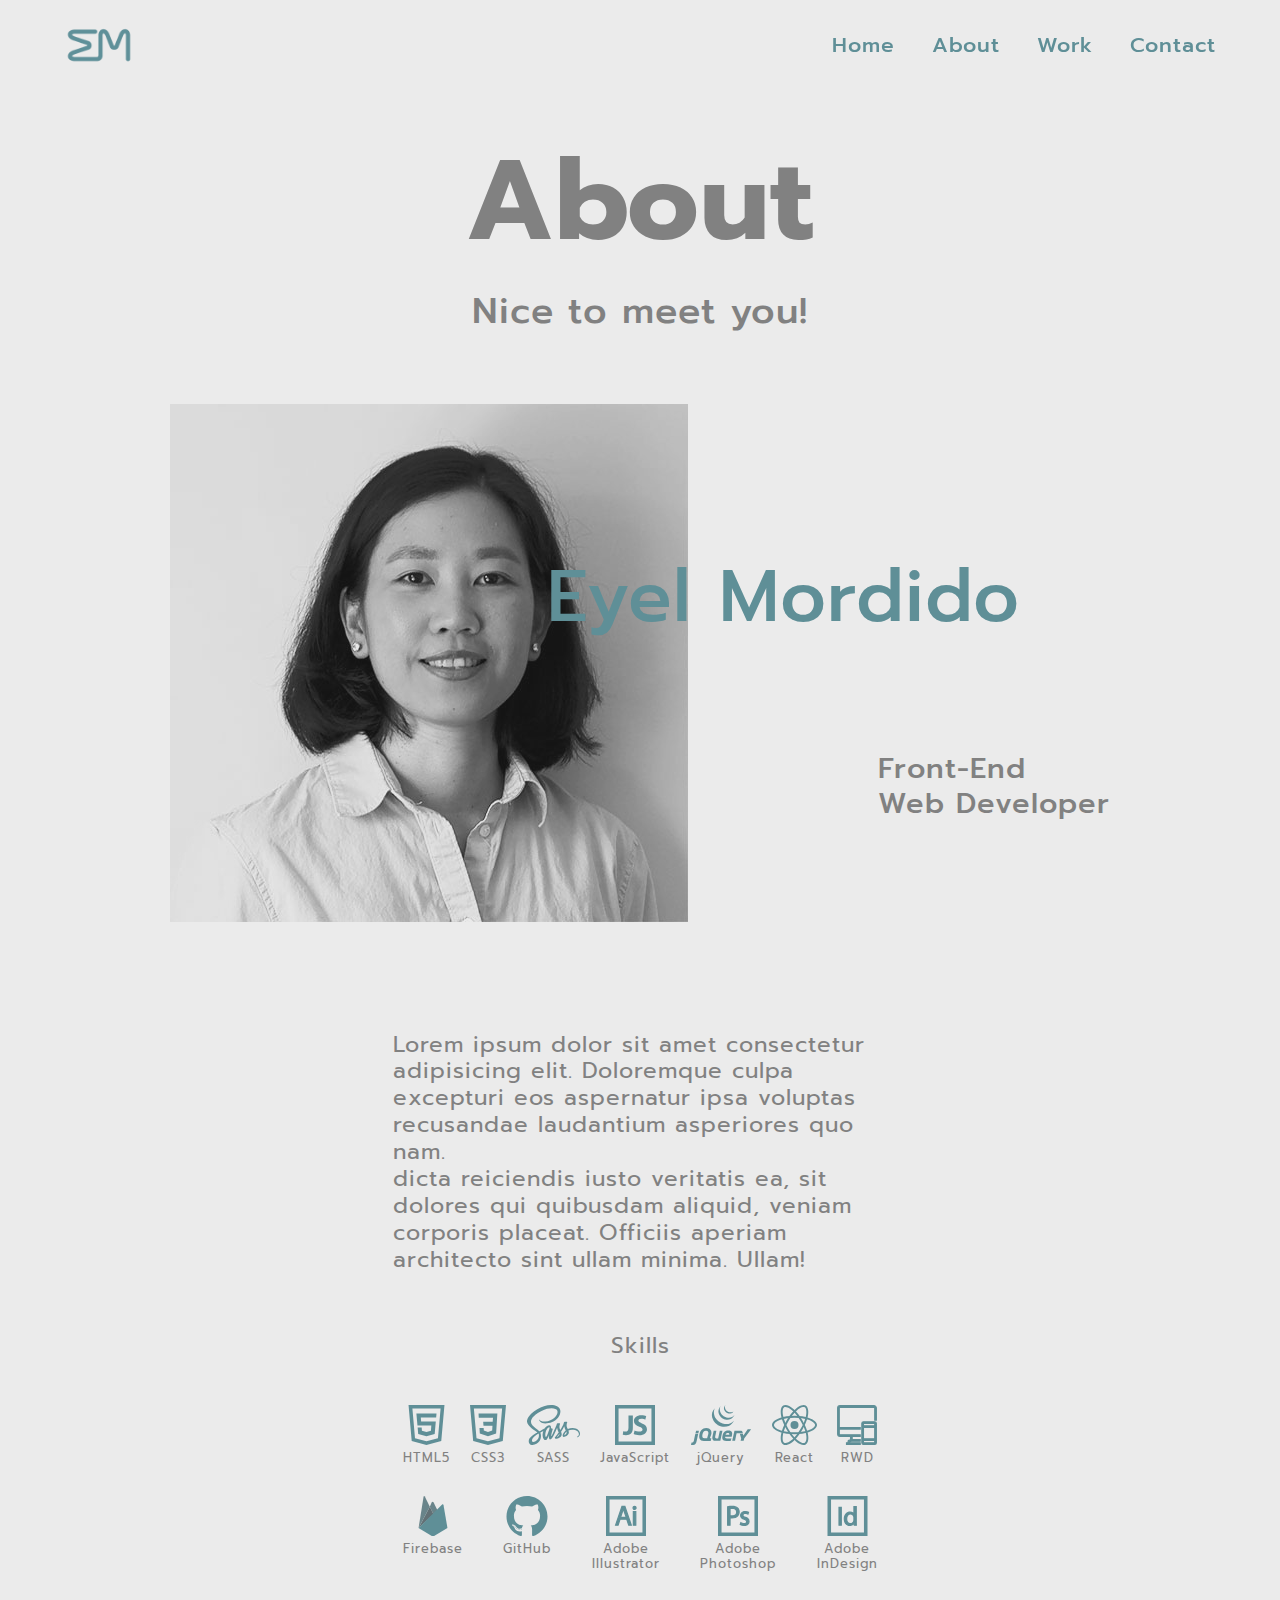
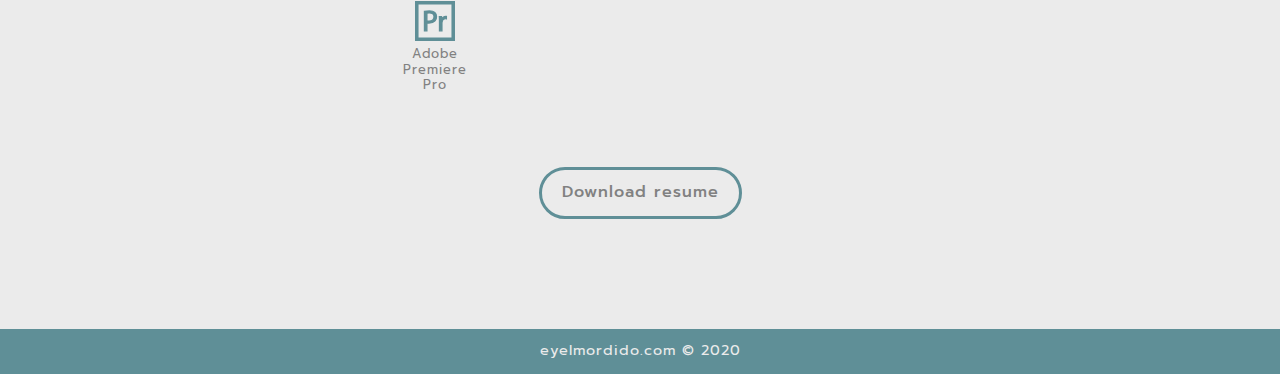
==== about.html @ 16a9d570 "added footer" ====
<!DOCTYPE html>
<html lang="en">
<head>
  <meta charset="UTF-8">
  <meta name="viewport" content="width=device-width, initial-scale=1.0">
  <title>About Me</title>

  <!-- GOOGLE FONTS -->
  <link href="https://fonts.googleapis.com/css2?family=Prompt:wght@400;500;700&display=swap" rel="stylesheet">  

  <!-- EXTERNAL STYLESHEET -->
  <link rel="stylesheet" href="./styles/style.css">

  <!-- FAVICON -->
  <link rel="icon" type="image/png" sizes="16x16" href="assets/favicon-16x16.png">  
</head>

<body>

  <!-- HEADER STARTS -->
  <header class="topBar">
    <a href="index.html"><img src="./assets/logo-15.png" alt="" class="logo"></a>
    <!-- NAVIGATION STARTS -->
    <nav> 
      <label for="menu"><span class="visuallyHidden">Drop Down Menu</span><div class="hamburgerMenu"></div></label>
      <input type="checkbox" id="menu">

      <ul class="dropDownMenu">
        <li><a href="index.html">Home</a></li>
        <li><a href="about.html">About</a></li>
        <li><a href="work.html">Work</a></li>
        <li><a href="contact.html">Contact</a></li>
      </ul>
    </nav> <!-- NAVIGATION ENDS -->
  </header> <!-- HEADER ENDS -->

  <!-- MAIN STARTS -->
  <main class="content wrapper">
    <h1 class="title">About</h1>
    <p class="subtitle">Nice to meet you!</p>
    
    <div class="aboutInfo">
      <img class="aboutImg" src="assets/profile.jpg" alt="">
      <div class="aboutTitles">
        <h2>Eyel Mordido</h2>
        <h3>Front-End <span>Web Developer</span></h3>
      </div>
    </div>
    
    <div class="aboutDetails">
      <p>
        Lorem ipsum dolor sit amet consectetur adipisicing elit. Doloremque culpa excepturi eos aspernatur ipsa voluptas recusandae laudantium asperiores quo nam.
      </p>

      <p>
        dicta reiciendis iusto veritatis ea, sit dolores qui quibusdam aliquid, veniam corporis placeat. Officiis aperiam architecto sint ullam minima. Ullam!
      </p>

      <div class="skills">
        <h3>Skills</h3>
        <ul>
          <li>
            <img src="./assets/html.svg" alt="">
            <figcaption>HTML5</figcaption>
          </li>
          <li>
            <img src="./assets/css.svg" alt="">
            <figcaption>CSS3</figcaption>
          </li>
          <li>
            <img src="./assets/sass.svg" alt="">
            <figcaption>SASS</figcaption>
          </li>
          <li>
            <img src="./assets/javascript.svg" alt="">
            <figcaption>JavaScript</figcaption>
          </li>
          <li>
            <img src="./assets/jquery.svg" alt="">
            <figcaption>jQuery</figcaption>
          </li>
          <li>
            <img src="./assets/react.svg" alt="">
            <figcaption>React</figcaption>
          </li>
          
          <li>
            <img src="./assets/RWD.svg" alt="">
            <figcaption>RWD</figcaption>
          </li>
          <li>
            <img src="./assets/firebase.svg" alt="">
            <figcaption>Firebase</figcaption>
          </li>
          <li>
            <img src="./assets/github.svg" alt="">
            <figcaption>GitHub</figcaption>
          </li>
          <li>
            <img src="./assets/ai.svg" alt="">
            <figcaption>Adobe <br>Illustrator</figcaption>
          </li>
          <li>
            <img src="./assets/ps.svg" alt="">
            <figcaption>Adobe <br>Photoshop</figcaption>
          </li>
          <li>
            <img src="./assets/id.svg" alt="">
            <figcaption>Adobe <br>InDesign</figcaption>
          </li>
          <li>
            <img src="./assets/premiere-pro.svg" alt="">
            <figcaption>Adobe <br>Premiere <br>Pro</figcaption>
          </li>
        </ul>
      </div>

      <a class="resume" href="./assets/eyel-mordido-resume-web.pdf" target="_blank">Download resume</a>

    </div>

  </main> <!-- MAIN ENDS -->
  
  <footer class="indexFooter">
    <p>eyelmordido.com &copy; 2020</p>
  </footer>

</body>
</html>
---- styles/style.css ----
a, abbr, acronym, address, applet, article, aside, audio, b, big, blockquote, body, canvas, caption, center, cite, code, dd, del, details, dfn, div, dl, dt, em, embed, fieldset, figcaption, figure, footer, form, h1, h2, h3, h4, h5, h6, header, hgroup, html, i, iframe, img, ins, kbd, label, legend, li, mark, menu, nav, object, ol, output, p, pre, q, ruby, s, samp, section, small, span, strike, strong, sub, summary, sup, table, tbody, td, tfoot, th, thead, time, tr, tt, u, ul, var, video {
  margin: 0;
  padding: 0;
  border: 0;
  font-size: 100%;
  font: inherit;
  vertical-align: baseline;
}

article, aside, details, figcaption, figure, footer, header, hgroup, menu, nav, section {
  display: block;
}

body {
  line-height: 1;
}

ol, ul {
  list-style: none;
}

blockquote, q {
  quotes: none;
}

blockquote:after, blockquote:before, q:after, q:before {
  content: '';
  content: none;
}

table {
  border-collapse: collapse;
  border-spacing: 0;
}

input[type=search]::-webkit-search-cancel-button, input[type=search]::-webkit-search-decoration, input[type=search]::-webkit-search-results-button, input[type=search]::-webkit-search-results-decoration {
  -webkit-appearance: none;
  -moz-appearance: none;
}

input[type=search] {
  -webkit-appearance: none;
  -moz-appearance: none;
  -webkit-box-sizing: content-box;
  box-sizing: content-box;
}

textarea {
  overflow: auto;
  vertical-align: top;
  resize: vertical;
}

audio, canvas, video {
  display: inline-block;
  max-width: 100%;
}

audio:not([controls]) {
  display: none;
  height: 0;
}

[hidden] {
  display: none;
}

html {
  font-size: 100%;
  -webkit-text-size-adjust: 100%;
  -ms-text-size-adjust: 100%;
}

a:focus {
  outline: thin dotted;
}

a:active, a:hover {
  outline: 0;
}

img {
  border: 0;
  -ms-interpolation-mode: bicubic;
}

figure {
  margin: 0;
}

form {
  margin: 0;
}

fieldset {
  border: 1px solid silver;
  margin: 0 2px;
  padding: .35em .625em .75em;
}

legend {
  border: 0;
  padding: 0;
  white-space: normal;
}

button, input, select, textarea {
  font-size: 100%;
  margin: 0;
  vertical-align: baseline;
}

button, input {
  line-height: normal;
}

button, select {
  text-transform: none;
}

button, html input[type=button], input[type=reset], input[type=submit] {
  -webkit-appearance: button;
  cursor: pointer;
}

button[disabled], html input[disabled] {
  cursor: default;
}

input[type=checkbox], input[type=radio] {
  -webkit-box-sizing: border-box;
          box-sizing: border-box;
  padding: 0;
}

input[type=search] {
  -webkit-appearance: textfield;
  -webkit-box-sizing: content-box;
  box-sizing: content-box;
}

input[type=search]::-webkit-search-cancel-button, input[type=search]::-webkit-search-decoration {
  -webkit-appearance: none;
}

button::-moz-focus-inner, input::-moz-focus-inner {
  border: 0;
  padding: 0;
}

textarea {
  overflow: auto;
  vertical-align: top;
}

table {
  border-collapse: collapse;
  border-spacing: 0;
}

button, html, input, select, textarea {
  color: #222;
}

::-moz-selection {
  background: #b3d4fc;
  text-shadow: none;
}

::selection {
  background: #b3d4fc;
  text-shadow: none;
}

img {
  vertical-align: middle;
}

fieldset {
  border: 0;
  margin: 0;
  padding: 0;
}

textarea {
  resize: vertical;
}

.chromeframe {
  margin: .2em 0;
  background: #ccc;
  color: #000;
  padding: .2em 0;
}

* {
  -webkit-box-sizing: border-box;
  box-sizing: border-box;
}

.visuallyHidden:not(:focus):not(:active) {
  position: absolute;
  width: 1px;
  height: 1px;
  margin: -1px;
  border: 0;
  padding: 0;
  white-space: nowrap;
  -webkit-clip-path: inset(100%);
          clip-path: inset(100%);
  clip: rect(0 0 0);
  overflow: hidden;
}

img {
  width: 100%;
  display: block;
}

.wrapper {
  max-width: 1200px;
  margin: 0 auto;
  width: 90%;
}

body {
  background-color: #EBEBEB;
  font: 400 100% "Prompt", sans-serif;
  color: #818181;
  letter-spacing: 1px;
}

a {
  text-decoration: none;
  color: #5F8F97;
  font-weight: 500;
}

.bodyLink {
  font-size: 1.1rem;
  font-weight: 400;
  color: #818181;
  position: relative;
  left: 50px;
  -webkit-transition: color 0.4s;
  transition: color 0.4s;
}

.bodyLink::before {
  content: '';
  position: absolute;
  width: 30px;
  height: 3px;
  background-color: #818181;
  top: 13px;
  left: -50px;
  -webkit-transition: background-color 0.4s;
  transition: background-color 0.4s;
}

.tealColor {
  color: #5F8F97;
}

.content {
  padding-top: 22vh;
  text-align: center;
  font-size: 1.4rem;
  line-height: 1.2;
}

.title {
  font-size: 3.4rem;
  font-weight: 700;
}

.subtitle {
  font-weight: 500;
  font-size: 1.6rem;
  margin-top: 20px;
  margin-bottom: 70px;
  max-width: 1000px;
  margin: 20px auto 70px auto;
}

footer {
  font-size: 0.9rem;
  background-color: #5F8F97;
  color: #EBEBEB;
  padding: 10px;
  text-align: center;
}

.topBar {
  display: -webkit-box;
  display: -ms-flexbox;
  display: flex;
  -webkit-box-pack: justify;
      -ms-flex-pack: justify;
          justify-content: space-between;
  -webkit-box-align: center;
      -ms-flex-align: center;
          align-items: center;
  height: 10vh;
  width: 100%;
  position: fixed;
  z-index: 10;
  top: 0;
  left: 0;
  padding: 0 5%;
  background-color: rgba(235, 235, 235, 0.5);
  -webkit-box-shadow: 0 15px 15px rgba(235, 235, 235, 0.5);
          box-shadow: 0 15px 15px rgba(235, 235, 235, 0.5);
}

.topBar .logo {
  width: 40px;
}

.topBar nav {
  display: relative;
}

.topBar nav label {
  cursor: pointer;
  display: block;
  padding: 9px 0;
}

.hamburgerMenu {
  height: 3.4px;
  width: 30px;
  background-color: #5F8F97;
  position: relative;
}

.hamburgerMenu::before {
  content: '';
  position: absolute;
  width: 40px;
  height: 3.4px;
  background-color: #5F8F97;
  top: -7px;
  right: 0;
}

.hamburgerMenu::after {
  content: '';
  position: absolute;
  width: 20px;
  height: 3.4px;
  background-color: #5F8F97;
  top: 7px;
  right: 0;
}

input[type=checkbox] {
  display: none;
  position: absolute;
}

.dropDownMenu {
  position: absolute;
  top: 45px;
  right: 5%;
  visibility: hidden;
  overflow: hidden;
  z-index: 10;
  height: 0;
  opacity: 0;
  -webkit-transition: all 0.8s;
  transition: all 0.8s;
  background-color: #EBEBEB;
  -webkit-box-shadow: transparent;
          box-shadow: transparent;
}

.dropDownMenu li {
  text-align: right;
}

.dropDownMenu li a {
  font-size: 1.4rem;
  letter-spacing: 1px;
  padding: 10px 0 10px 30px;
  display: block;
}

input[type=checkbox]:checked + ul {
  visibility: visible;
  opacity: 1;
  height: 220px;
}

.intro {
  font-weight: 500;
  font-size: 3.4rem;
  height: 95vh;
  padding-top: 25vh;
}

.intro p {
  word-break: break-all;
}

.intro .greyText {
  color: #818181;
}

.intro .occupation {
  display: block;
  font-size: 1.3rem;
  line-height: 3;
  color: #818181;
}

.indexFooter {
  height: 5vh;
}

.aboutInfo {
  margin-bottom: 110px;
}

.aboutInfo h2 {
  color: #5F8F97;
  font-size: 2.4rem;
  font-weight: 500;
  margin-top: 70px;
  margin-bottom: 50px;
}

.aboutInfo h3 {
  font-weight: 500;
  font-size: 1.2rem;
  margin-bottom: 60px;
}

.aboutInfo h3 span {
  display: block;
}

.aboutImg {
  -webkit-filter: grayscale(100%) contrast(85%);
          filter: grayscale(100%) contrast(85%);
}

.aboutDetails {
  margin-bottom: 110px;
}

.skills {
  margin-top: 60px;
  margin-bottom: 60px;
}

.skills h3 {
  margin-bottom: 30px;
}

.skills ul {
  text-align: left;
  display: -webkit-inline-box;
  display: -ms-inline-flexbox;
  display: inline-flex;
  -ms-flex-wrap: wrap;
      flex-wrap: wrap;
  -webkit-box-pack: justify;
      -ms-flex-pack: justify;
          justify-content: space-between;
  -webkit-box-align: start;
      -ms-flex-align: start;
          align-items: flex-start;
}

.skills li {
  text-align: center;
  padding: 15px 10px;
}

.skills li img {
  height: 30px;
}

.skills li figcaption {
  font-size: 0.8rem;
  margin-top: 5px;
}

a.resume {
  color: #818181;
  font-size: 1rem;
  border: 3px solid #5F8F97;
  padding: 13px 20px;
  border-radius: 50px;
  cursor: pointer;
  display: inline-block;
}

.project {
  margin-bottom: 120px;
}

.projectInfo {
  text-align: left;
  padding: 0 20px;
  margin-top: 50px;
}

.projectInfo h2 {
  color: #5F8F97;
  font-weight: 500;
  font-size: 2rem;
  margin-bottom: 15px;
}

.projectInfo p {
  font-size: 1.1rem;
  letter-spacing: initial;
  margin-bottom: 15px;
}

.projSiteLink {
  left: 25px;
  text-align: center;
}

.projTechs {
  font-size: 1rem;
  color: #5F8F97;
  margin: 70px 0 110px 0;
}

.projTechs li {
  padding: 5px 15px;
}

.projImgs {
  margin-bottom: 110px;
}

.projImgs li {
  margin-bottom: 50px;
}

.projImgs li:last-of-type {
  margin-bottom: 0;
}

.contactMain {
  margin-bottom: 110px;
}

.contactInfo {
  margin: 70px 0;
}

.contactInfo p:last-of-type {
  margin-top: 15px;
}

.sns {
  margin-top: 50px;
}

.sns li {
  display: inline-block;
}

.sns li a {
  display: block;
  padding: 0 10px;
  font-size: 1.6rem;
}

form {
  width: 100%;
  padding: 50px 5%;
  margin: 0 auto;
  background-color: #818181;
  color: #EBEBEB;
  border-radius: 5px;
}

form legend {
  font-size: 2rem;
  font-weight: 500;
  text-align: left;
  margin: 0 auto 25px auto;
  line-height: 0;
}

form p {
  font-size: 1rem;
  margin-bottom: 70px;
}

form input, form textarea {
  width: 100%;
  font: 400 1rem 'Prompt', sans-serif;
  letter-spacing: 1px;
  padding: 5px 10px;
  background-color: transparent;
  border: transparent;
  border-bottom: 3px solid #EBEBEB;
  color: #EBEBEB;
  margin-bottom: 30px;
}

form input::-webkit-input-placeholder, form textarea::-webkit-input-placeholder {
  opacity: 1;
  color: #EBEBEB;
}

form input:-ms-input-placeholder, form textarea:-ms-input-placeholder {
  opacity: 1;
  color: #EBEBEB;
}

form input::-ms-input-placeholder, form textarea::-ms-input-placeholder {
  opacity: 1;
  color: #EBEBEB;
}

form input::placeholder, form textarea::placeholder {
  opacity: 1;
  color: #EBEBEB;
}

.formBtn {
  all: unset;
  font-size: 1rem;
  border: 3px solid #EBEBEB;
  padding: 13px 20px;
  border-radius: 50px;
  cursor: pointer;
}

@media (min-width: 768px) {
  .topBar .logo {
    width: 70px;
  }
  .hamburgerMenu {
    height: 4px;
  }
  .hamburgerMenu::before {
    height: 4px;
    top: -8px;
  }
  .hamburgerMenu::after {
    height: 4px;
    top: 8px;
  }
  input[type="checkbox"]:checked + ul {
    height: 260px;
  }
  .dropDownMenu {
    top: 65px;
  }
  .dropDownMenu li a {
    font-size: 1.8rem;
  }
  .intro {
    font-size: 6rem;
  }
  .intro .occupation {
    font-size: 2.2rem;
  }
  .content {
    padding-top: 15vh;
  }
  .title {
    font-size: 5rem;
  }
  .subtitle {
    font-size: 1.8rem;
  }
  .aboutInfo {
    display: -webkit-box;
    display: -ms-flexbox;
    display: flex;
    position: relative;
    max-width: 691px;
    margin: 0 auto 110px auto;
  }
  .aboutInfo h2 {
    font-size: 4rem;
    position: absolute;
    right: 3vw;
    top: 70px;
    margin-top: initial;
    margin-bottom: initial;
  }
  .aboutInfo h3 {
    font-size: 1.7rem;
    position: absolute;
    right: 0;
    bottom: 50px;
    margin-bottom: initial;
  }
  .aboutImg {
    width: 343px;
    margin-right: 10px;
  }
  .aboutTitles {
    text-align: left;
    margin-left: 10px;
  }
  .aboutImg,
  .aboutTitles {
    -ms-flex-preferred-size: calc(50% - 10px);
        flex-basis: calc(50% - 10px);
  }
  .aboutDetails p {
    max-width: 495px;
    margin: 0 auto;
    text-align: left;
  }
  .skills {
    max-width: 495px;
    margin: 60px auto;
  }
  .skills li img {
    height: 40px;
  }
  .projectInfo {
    padding-left: 60px;
  }
  .projectInfo h2 {
    font-size: 2.4rem;
  }
  .projTechs li {
    display: inline-block;
  }
  .sns li a {
    font-size: 2rem;
  }
}

@media (min-width: 940px) {
  .topBar {
    background-color: initial;
    -webkit-box-shadow: initial;
            box-shadow: initial;
  }
  .topBar nav label {
    display: none;
  }
  .logo {
    -webkit-transition: -webkit-transform 0.4s;
    transition: -webkit-transform 0.4s;
    transition: transform 0.4s;
    transition: transform 0.4s, -webkit-transform 0.4s;
  }
  .logo:hover,
  .logo:focus {
    -webkit-transform: rotate(360deg);
            transform: rotate(360deg);
  }
  .dropDownMenu {
    height: initial;
    opacity: 1;
    overflow: visible;
    visibility: initial;
    position: initial;
    background-color: initial;
  }
  .dropDownMenu li {
    display: inline-block;
  }
  .dropDownMenu li a {
    font-size: 1.3rem;
    -webkit-transition: color 0.4s;
    transition: color 0.4s;
  }
  .dropDownMenu li a:hover,
  .dropDownMenu li a:focus {
    color: #818181;
  }
  .title {
    font-size: 7rem;
  }
  .subtitle {
    font-size: 2.3rem;
  }
  .aboutImg {
    max-width: 518px;
    -ms-flex-preferred-size: calc(60% - 10px);
        flex-basis: calc(60% - 10px);
    -webkit-transition: -webkit-filter 0.8s;
    transition: -webkit-filter 0.8s;
    transition: filter 0.8s;
    transition: filter 0.8s, -webkit-filter 0.8s;
  }
  .aboutImg:hover {
    -webkit-filter: none;
            filter: none;
  }
  .aboutTitles {
    -ms-flex-preferred-size: calc(40% - 10px);
        flex-basis: calc(40% - 10px);
  }
  .aboutInfo {
    max-width: 940px;
  }
  .aboutInfo h2 {
    right: 7vw;
    left: initial;
    top: 150px;
    font-size: 4.5rem;
  }
  .aboutInfo h3 {
    font-size: 1.8rem;
    bottom: 100px;
  }
  a.resume {
    -webkit-transition: color, background-color, border-color, 0.4s;
    transition: color, background-color, border-color, 0.4s;
  }
  a.resume:hover,
  a.resume:focus {
    color: #EBEBEB;
    background-color: #5F8F97;
    border-color: #818181;
  }
  .project {
    display: -webkit-box;
    display: -ms-flexbox;
    display: flex;
    -webkit-box-pack: end;
        -ms-flex-pack: end;
            justify-content: flex-end;
    -webkit-box-orient: horizontal;
    -webkit-box-direction: reverse;
        -ms-flex-direction: row-reverse;
            flex-direction: row-reverse;
    -webkit-box-align: center;
        -ms-flex-align: center;
            align-items: center;
    position: relative;
  }
  .project img {
    -webkit-box-flex: 0;
        -ms-flex: 0 1 720px;
            flex: 0 1 720px;
    -webkit-filter: grayscale(100%);
            filter: grayscale(100%);
    -webkit-transition: -webkit-transform 0.4s;
    transition: -webkit-transform 0.4s;
    transition: transform 0.4s;
    transition: transform 0.4s, -webkit-transform 0.4s;
    z-index: -1;
  }
  .project .projectInfo {
    -webkit-box-flex: 0;
        -ms-flex: 0 1 300px;
            flex: 0 1 300px;
  }
  .project .projectInfo h2 {
    position: absolute;
    z-index: 5;
    -webkit-transition: font-size 0.4s;
    transition: font-size 0.4s;
  }
  .project .projectInfo p {
    margin-top: 55px;
    -webkit-transition: margin-top 0.4s;
    transition: margin-top 0.4s;
  }
  .project:hover .projectInfo h2 {
    font-size: 6rem;
  }
  .project:hover .projectInfo p {
    margin-top: 120px;
  }
  .project:hover img {
    -webkit-filter: none;
            filter: none;
    -webkit-transform: scale(1.1);
            transform: scale(1.1);
  }
  .bodyLink:hover,
  .bodyLink:focus {
    color: #5F8F97;
  }
  .bodyLink:hover::before,
  .bodyLink:focus::before {
    background-color: #5F8F97;
  }
  .sns li a {
    -webkit-transition: -webkit-transform 0.4s;
    transition: -webkit-transform 0.4s;
    transition: transform 0.4s;
    transition: transform 0.4s, -webkit-transform 0.4s;
  }
  .sns li a:hover {
    -webkit-transform: rotate(360deg);
            transform: rotate(360deg);
  }
  form input,
  form textarea {
    -webkit-transition: -webkit-box-shadow 0.4s;
    transition: -webkit-box-shadow 0.4s;
    transition: box-shadow 0.4s;
    transition: box-shadow 0.4s, -webkit-box-shadow 0.4s;
  }
  form {
    max-width: 900px;
  }
  form input:focus {
    -webkit-box-shadow: -10px 10px 8px rgba(0, 0, 0, 0.3);
            box-shadow: -10px 10px 8px rgba(0, 0, 0, 0.3);
  }
  form textarea:focus {
    -webkit-box-shadow: -10px 10px 8px rgba(0, 0, 0, 0.3);
            box-shadow: -10px 10px 8px rgba(0, 0, 0, 0.3);
  }
  .formBtn {
    -webkit-transition: background-color 0.4s;
    transition: background-color 0.4s;
  }
  .formBtn:hover {
    background-color: #5F8F97;
  }
}
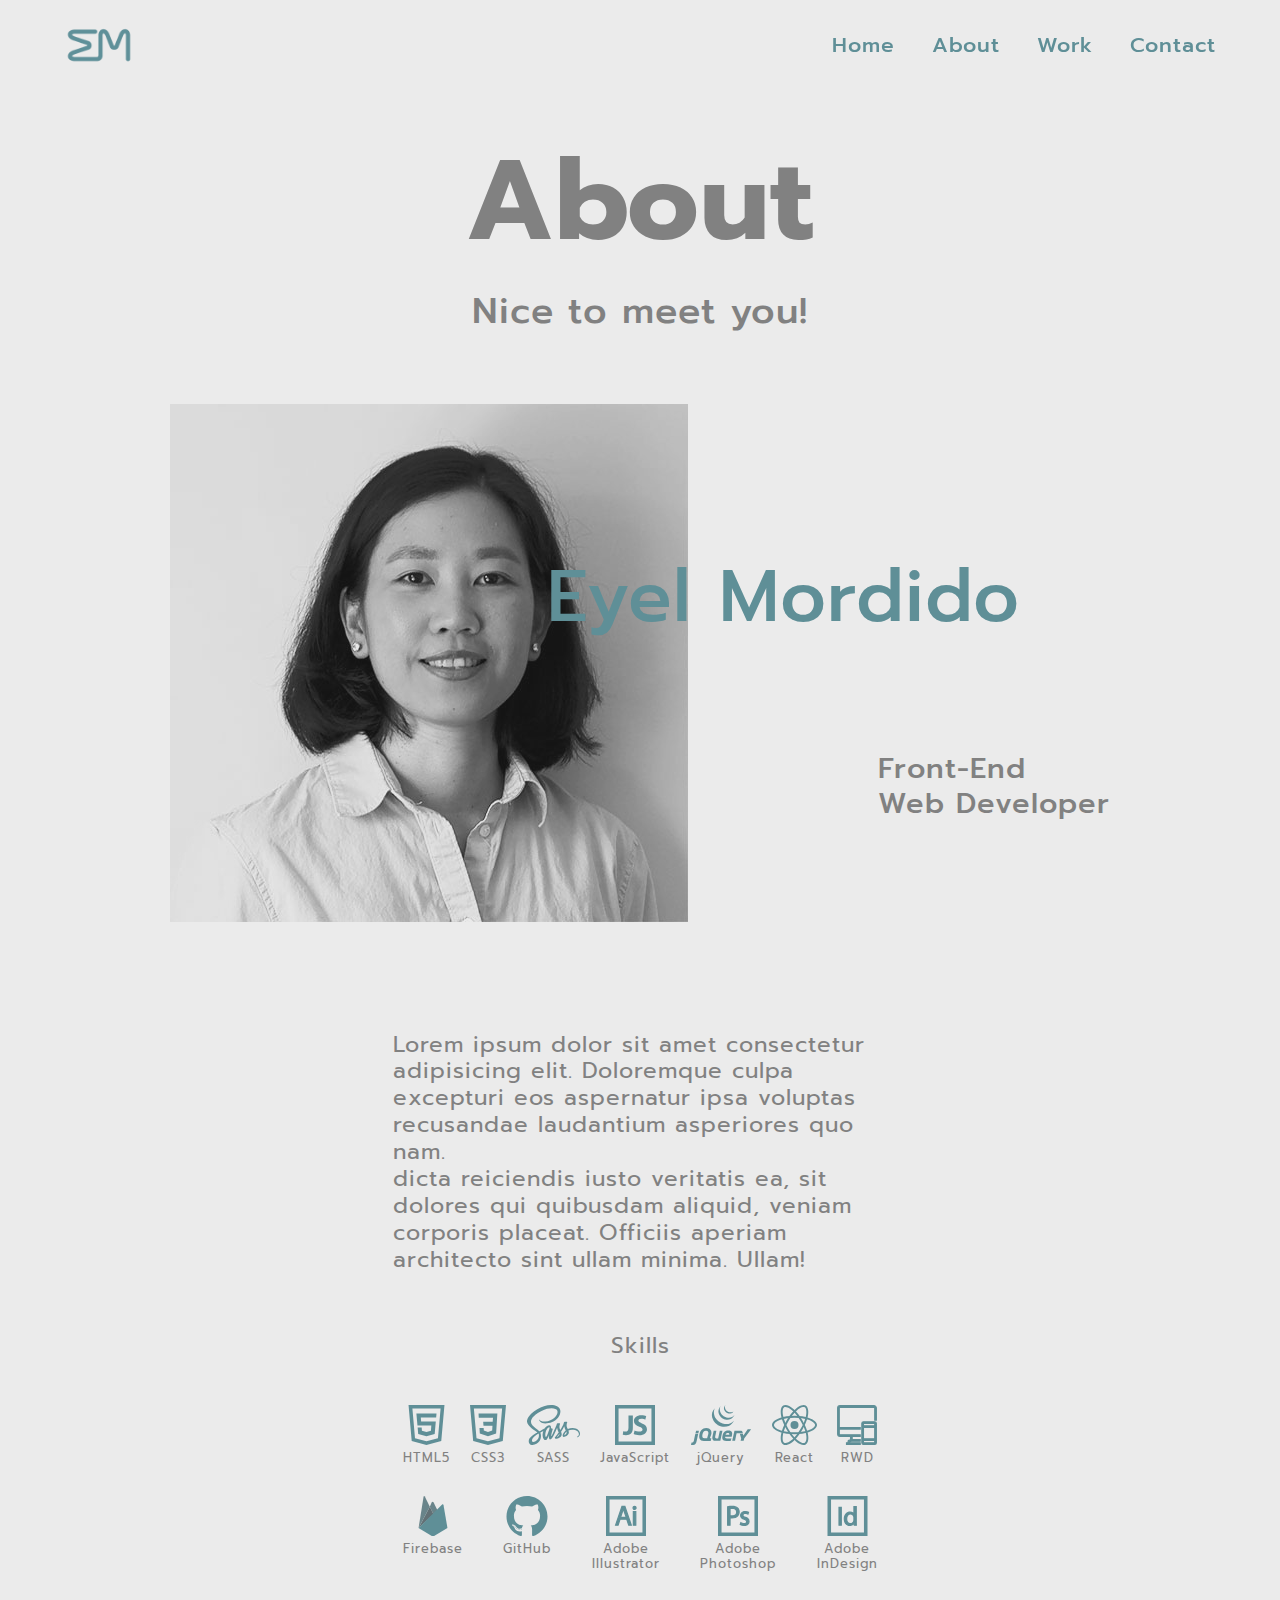
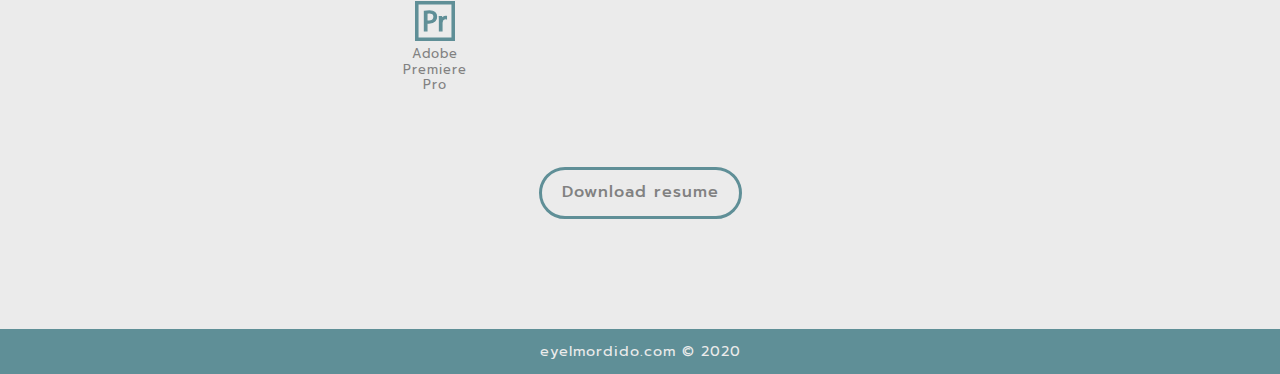
==== commit c2990669: "updated titles" ====
--- a/about.html
+++ b/about.html
@@ -3,7 +3,7 @@
 <head>
   <meta charset="UTF-8">
   <meta name="viewport" content="width=device-width, initial-scale=1.0">
-  <title>About Me</title>
+  <title>Eyel Mordido - About</title>
 
   <!-- GOOGLE FONTS -->
   <link href="https://fonts.googleapis.com/css2?family=Prompt:wght@400;500;700&display=swap" rel="stylesheet">  
--- a/styles/style.css
+++ b/styles/style.css
@@ -288,7 +288,15 @@
   background-color: #5F8F97;
   color: #EBEBEB;
   padding: 10px;
-  text-align: center;
+  display: -webkit-box;
+  display: -ms-flexbox;
+  display: flex;
+  -webkit-box-pack: center;
+      -ms-flex-pack: center;
+          justify-content: center;
+  -webkit-box-align: center;
+      -ms-flex-align: center;
+          align-items: center;
 }
 
 .topBar {
@@ -395,8 +403,8 @@
 .intro {
   font-weight: 500;
   font-size: 3.4rem;
-  height: 95vh;
-  padding-top: 25vh;
+  height: 92.5vh;
+  padding-top: 22vh;
 }
 
 .intro p {
@@ -415,7 +423,7 @@
 }
 
 .indexFooter {
-  height: 5vh;
+  height: 7.5vh;
 }
 
 .aboutInfo {
@@ -634,6 +642,15 @@
   padding: 13px 20px;
   border-radius: 50px;
   cursor: pointer;
+}
+
+@media (min-width: 480px) {
+  .intro {
+    height: 95vh;
+  }
+  .indexFooter {
+    height: 5vh;
+  }
 }
 
 @media (min-width: 768px) {
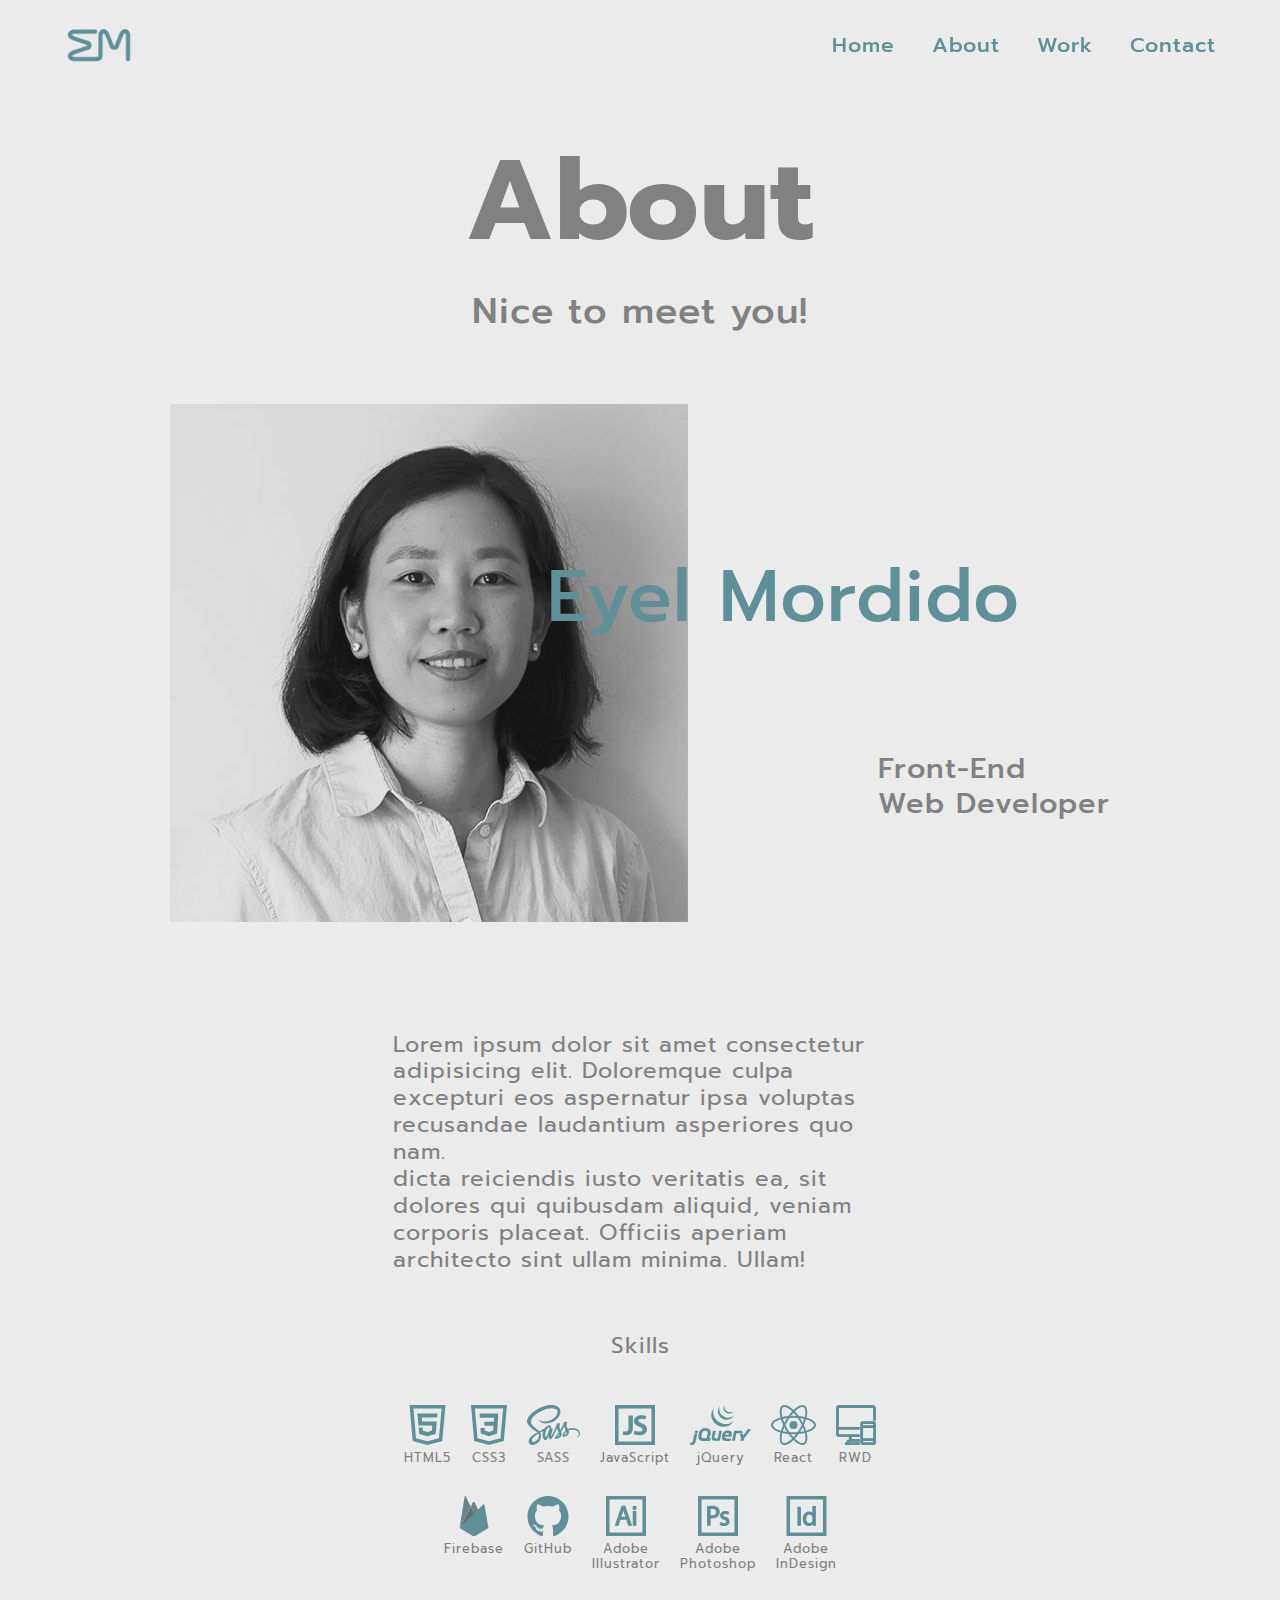
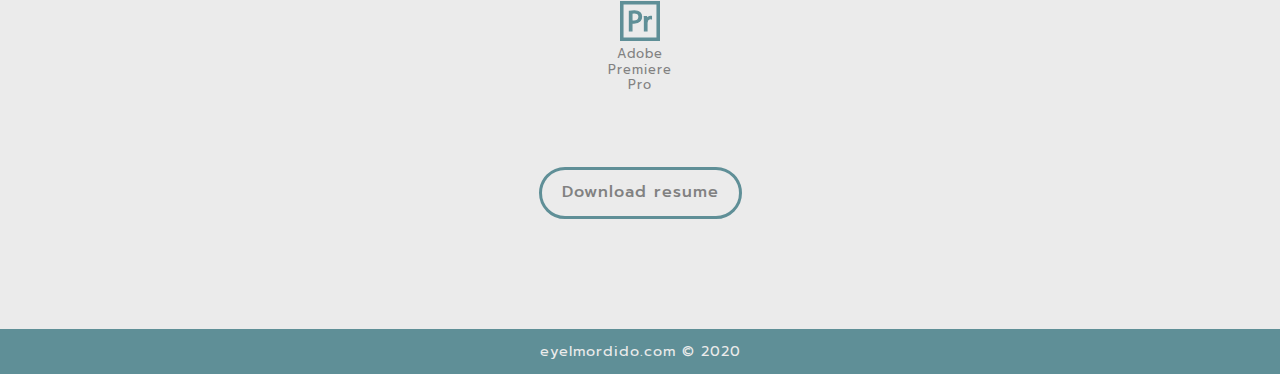
==== commit 2aefca1e: "added alt text" ====
--- a/about.html
+++ b/about.html
@@ -40,7 +40,7 @@
     <p class="subtitle">Nice to meet you!</p>
     
     <div class="aboutInfo">
-      <img class="aboutImg" src="assets/profile.jpg" alt="">
+      <img class="aboutImg" src="assets/profile.jpg" alt="A woman in a polo shirt with short hair smiling.">
       <div class="aboutTitles">
         <h2>Eyel Mordido</h2>
         <h3>Front-End <span>Web Developer</span></h3>
@@ -60,56 +60,56 @@
         <h3>Skills</h3>
         <ul>
           <li>
-            <img src="./assets/html.svg" alt="">
+            <img src="./assets/html.svg" alt="A HTML5 logo.">
             <figcaption>HTML5</figcaption>
           </li>
           <li>
-            <img src="./assets/css.svg" alt="">
+            <img src="./assets/css.svg" alt="A CSS3 logo.">
             <figcaption>CSS3</figcaption>
           </li>
           <li>
-            <img src="./assets/sass.svg" alt="">
+            <img src="./assets/sass.svg" alt="The SASS logo.">
             <figcaption>SASS</figcaption>
           </li>
           <li>
-            <img src="./assets/javascript.svg" alt="">
+            <img src="./assets/javascript.svg" alt="A logo for JavaScript - J and S.">
             <figcaption>JavaScript</figcaption>
           </li>
           <li>
-            <img src="./assets/jquery.svg" alt="">
+            <img src="./assets/jquery.svg" alt="The jQuery logo.">
             <figcaption>jQuery</figcaption>
           </li>
           <li>
-            <img src="./assets/react.svg" alt="">
+            <img src="./assets/react.svg" alt="The React logo.">
             <figcaption>React</figcaption>
           </li>
           
           <li>
-            <img src="./assets/RWD.svg" alt="">
+            <img src="./assets/RWD.svg" alt="An image of a desktop computer and a mobile phone.">
             <figcaption>RWD</figcaption>
           </li>
           <li>
-            <img src="./assets/firebase.svg" alt="">
+            <img src="./assets/firebase.svg" alt="The Firebase logo similar to a flame.">
             <figcaption>Firebase</figcaption>
           </li>
           <li>
-            <img src="./assets/github.svg" alt="">
+            <img src="./assets/github.svg" alt="The GitHub logo.">
             <figcaption>GitHub</figcaption>
           </li>
           <li>
-            <img src="./assets/ai.svg" alt="">
+            <img src="./assets/ai.svg" alt="The logo for Adobe Illustrator - A and i.">
             <figcaption>Adobe <br>Illustrator</figcaption>
           </li>
           <li>
-            <img src="./assets/ps.svg" alt="">
+            <img src="./assets/ps.svg" alt="The logo for Adobe Illustrator - P and s.">
             <figcaption>Adobe <br>Photoshop</figcaption>
           </li>
           <li>
-            <img src="./assets/id.svg" alt="">
+            <img src="./assets/id.svg" alt="The logo for Adobe Illustrator - I and n.">
             <figcaption>Adobe <br>InDesign</figcaption>
           </li>
           <li>
-            <img src="./assets/premiere-pro.svg" alt="">
+            <img src="./assets/premiere-pro.svg" alt="The logo for Adobe Illustrator - P and r.">
             <figcaption>Adobe <br>Premiere <br>Pro</figcaption>
           </li>
         </ul>
--- a/styles/style.css
+++ b/styles/style.css
@@ -473,9 +473,9 @@
   display: inline-flex;
   -ms-flex-wrap: wrap;
       flex-wrap: wrap;
-  -webkit-box-pack: justify;
-      -ms-flex-pack: justify;
-          justify-content: space-between;
+  -webkit-box-pack: center;
+      -ms-flex-pack: center;
+          justify-content: center;
   -webkit-box-align: start;
       -ms-flex-align: start;
           align-items: flex-start;
@@ -867,6 +867,7 @@
     transition: transform 0.4s;
     transition: transform 0.4s, -webkit-transform 0.4s;
     z-index: -1;
+    max-width: 720px;
   }
   .project .projectInfo {
     -webkit-box-flex: 0;
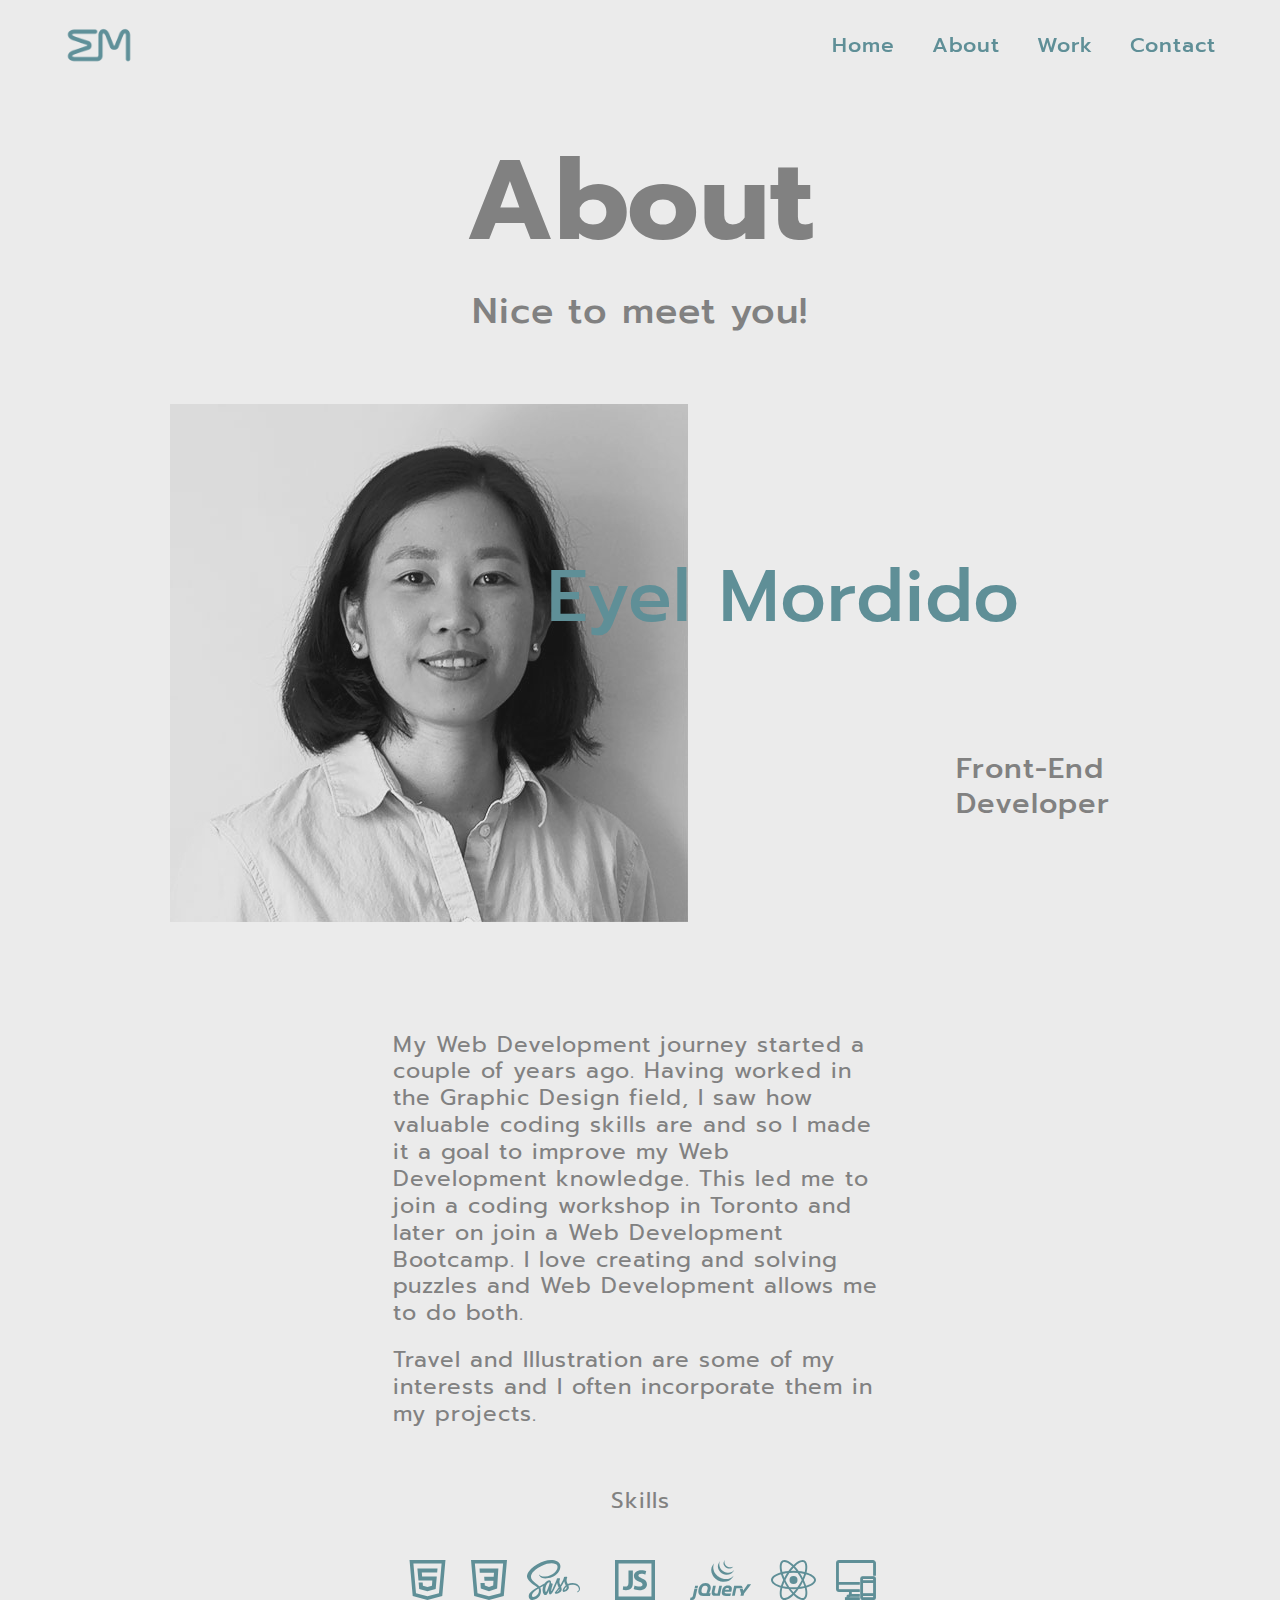
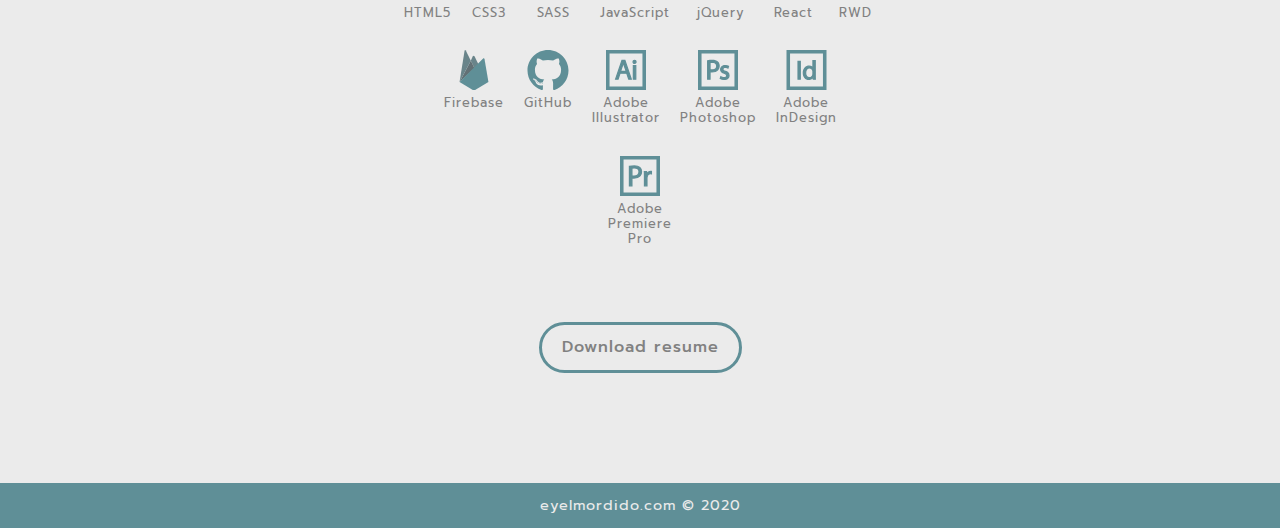
==== commit 4c64ccb3: "updated bio" ====
--- a/about.html
+++ b/about.html
@@ -43,17 +43,17 @@
       <img class="aboutImg" src="assets/profile.jpg" alt="A woman in a polo shirt with short hair smiling.">
       <div class="aboutTitles">
         <h2>Eyel Mordido</h2>
-        <h3>Front-End <span>Web Developer</span></h3>
+        <h3>Front-End <span>Developer</span></h3>
       </div>
     </div>
     
     <div class="aboutDetails">
       <p>
-        Lorem ipsum dolor sit amet consectetur adipisicing elit. Doloremque culpa excepturi eos aspernatur ipsa voluptas recusandae laudantium asperiores quo nam.
+        My Web Development journey started a couple of years ago. Having worked in the Graphic Design field, I saw how valuable coding skills are and so I made it a goal to improve my Web Development knowledge. This led me to join a coding workshop in Toronto and later on join a Web Development Bootcamp. I love creating and solving puzzles and Web Development allows me to do both.
       </p>
 
       <p>
-        dicta reiciendis iusto veritatis ea, sit dolores qui quibusdam aliquid, veniam corporis placeat. Officiis aperiam architecto sint ullam minima. Ullam!
+        Travel and Illustration are some of my interests and I often incorporate them in my projects.
       </p>
 
       <div class="skills">
--- a/styles/style.css
+++ b/styles/style.css
@@ -457,6 +457,10 @@
   margin-bottom: 110px;
 }
 
+.aboutDetails p:last-of-type {
+  margin-top: 20px;
+}
+
 .skills {
   margin-top: 60px;
   margin-bottom: 60px;
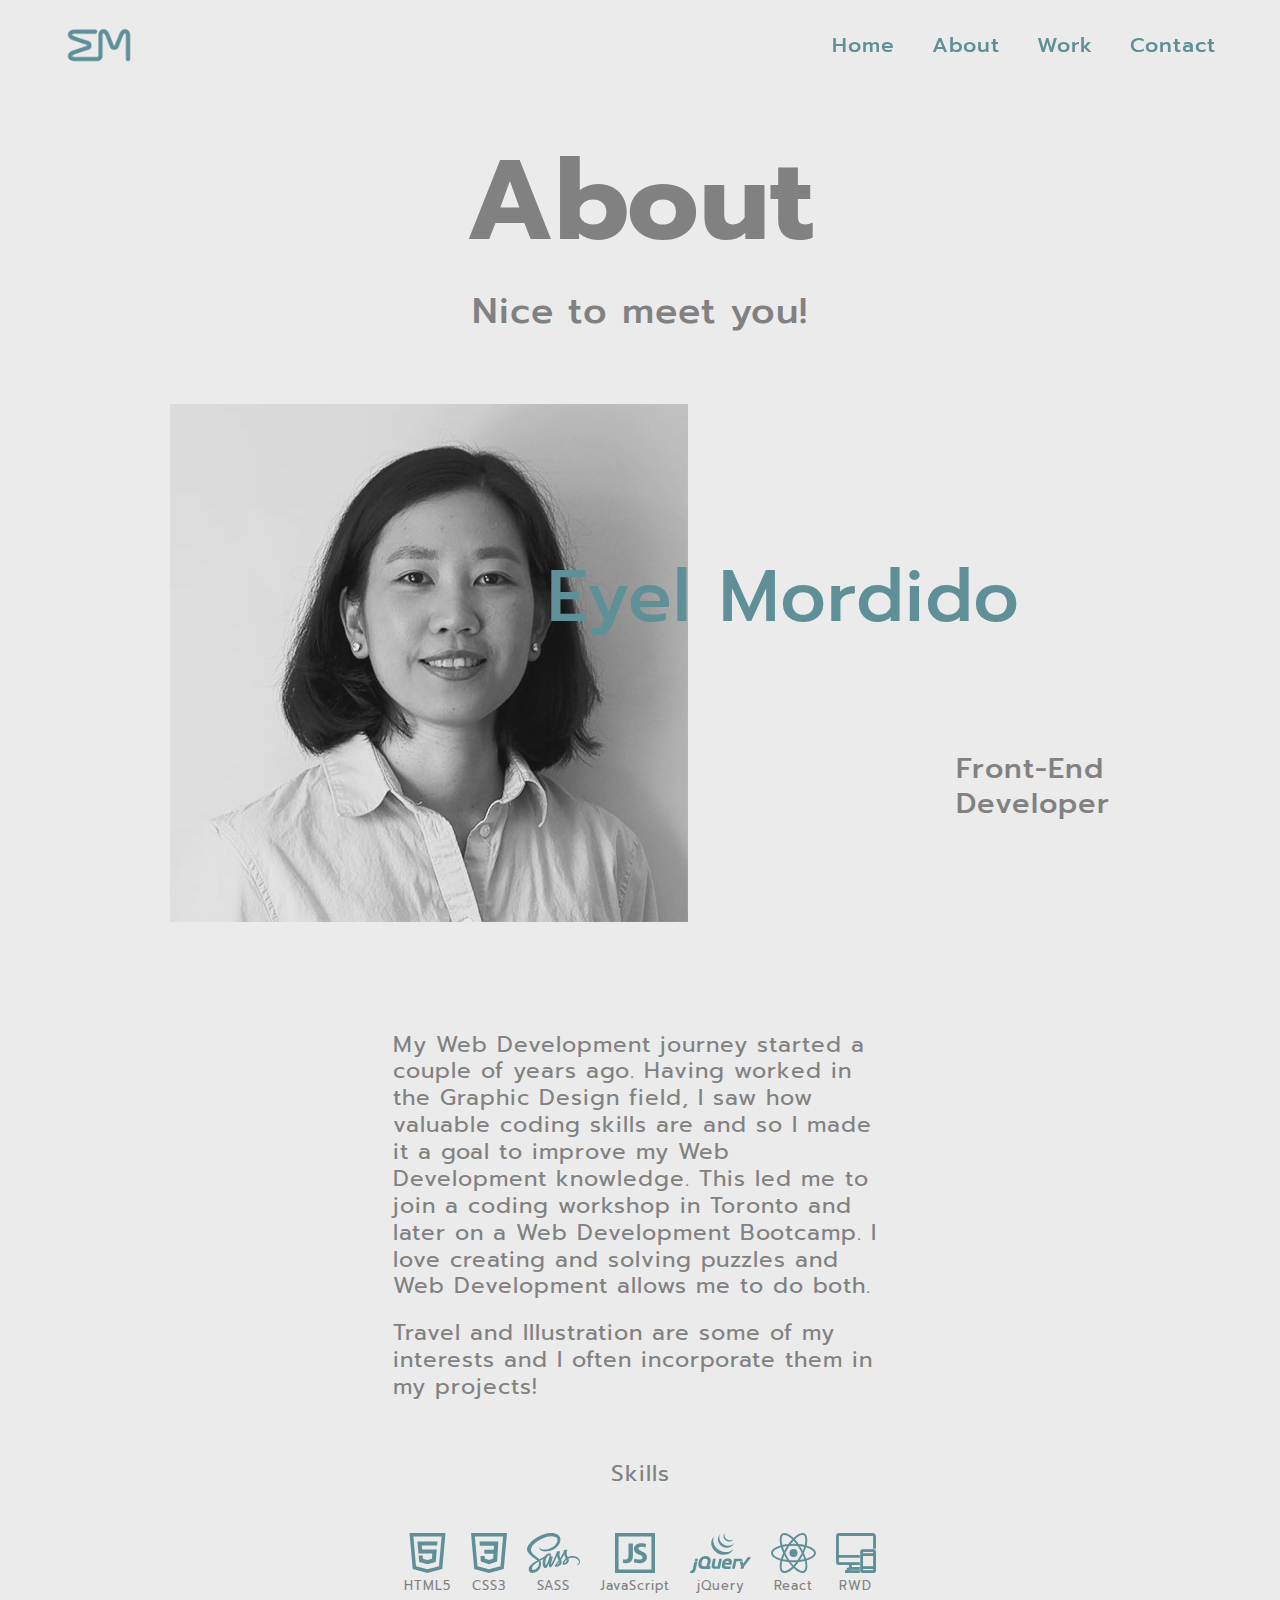
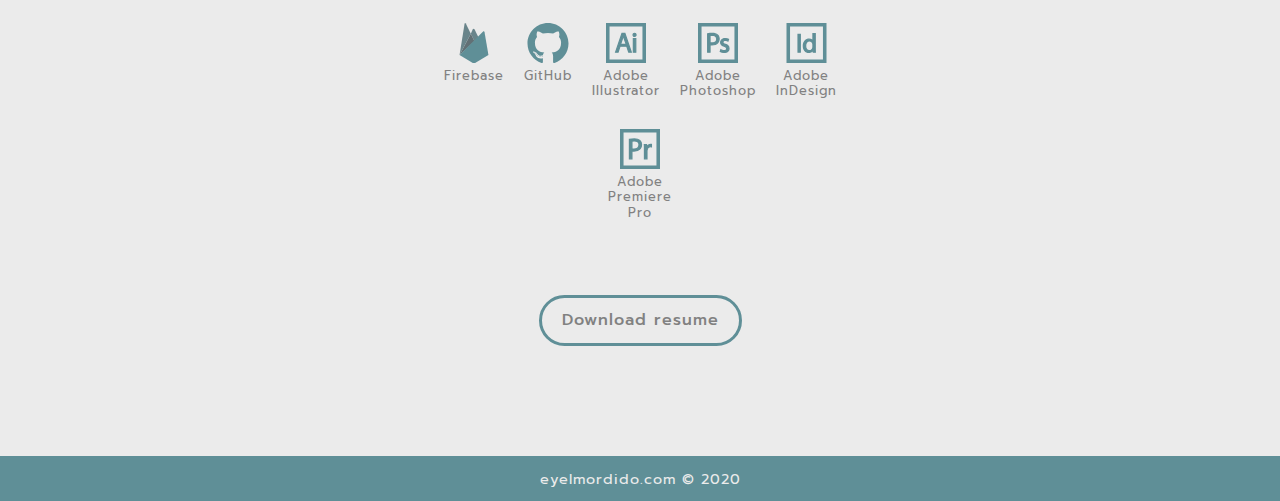
==== commit 5f86b167: "updated bio" ====
--- a/about.html
+++ b/about.html
@@ -49,11 +49,11 @@
     
     <div class="aboutDetails">
       <p>
-        My Web Development journey started a couple of years ago. Having worked in the Graphic Design field, I saw how valuable coding skills are and so I made it a goal to improve my Web Development knowledge. This led me to join a coding workshop in Toronto and later on join a Web Development Bootcamp. I love creating and solving puzzles and Web Development allows me to do both.
+        My Web Development journey started a couple of years ago. Having worked in the Graphic Design field, I saw how valuable coding skills are and so I made it a goal to improve my Web Development knowledge. This led me to join a coding workshop in Toronto and later on a Web Development Bootcamp. I love creating and solving puzzles and Web Development allows me to do both.
       </p>
 
       <p>
-        Travel and Illustration are some of my interests and I often incorporate them in my projects.
+        Travel and Illustration are some of my interests and I often incorporate them in my projects!
       </p>
 
       <div class="skills">
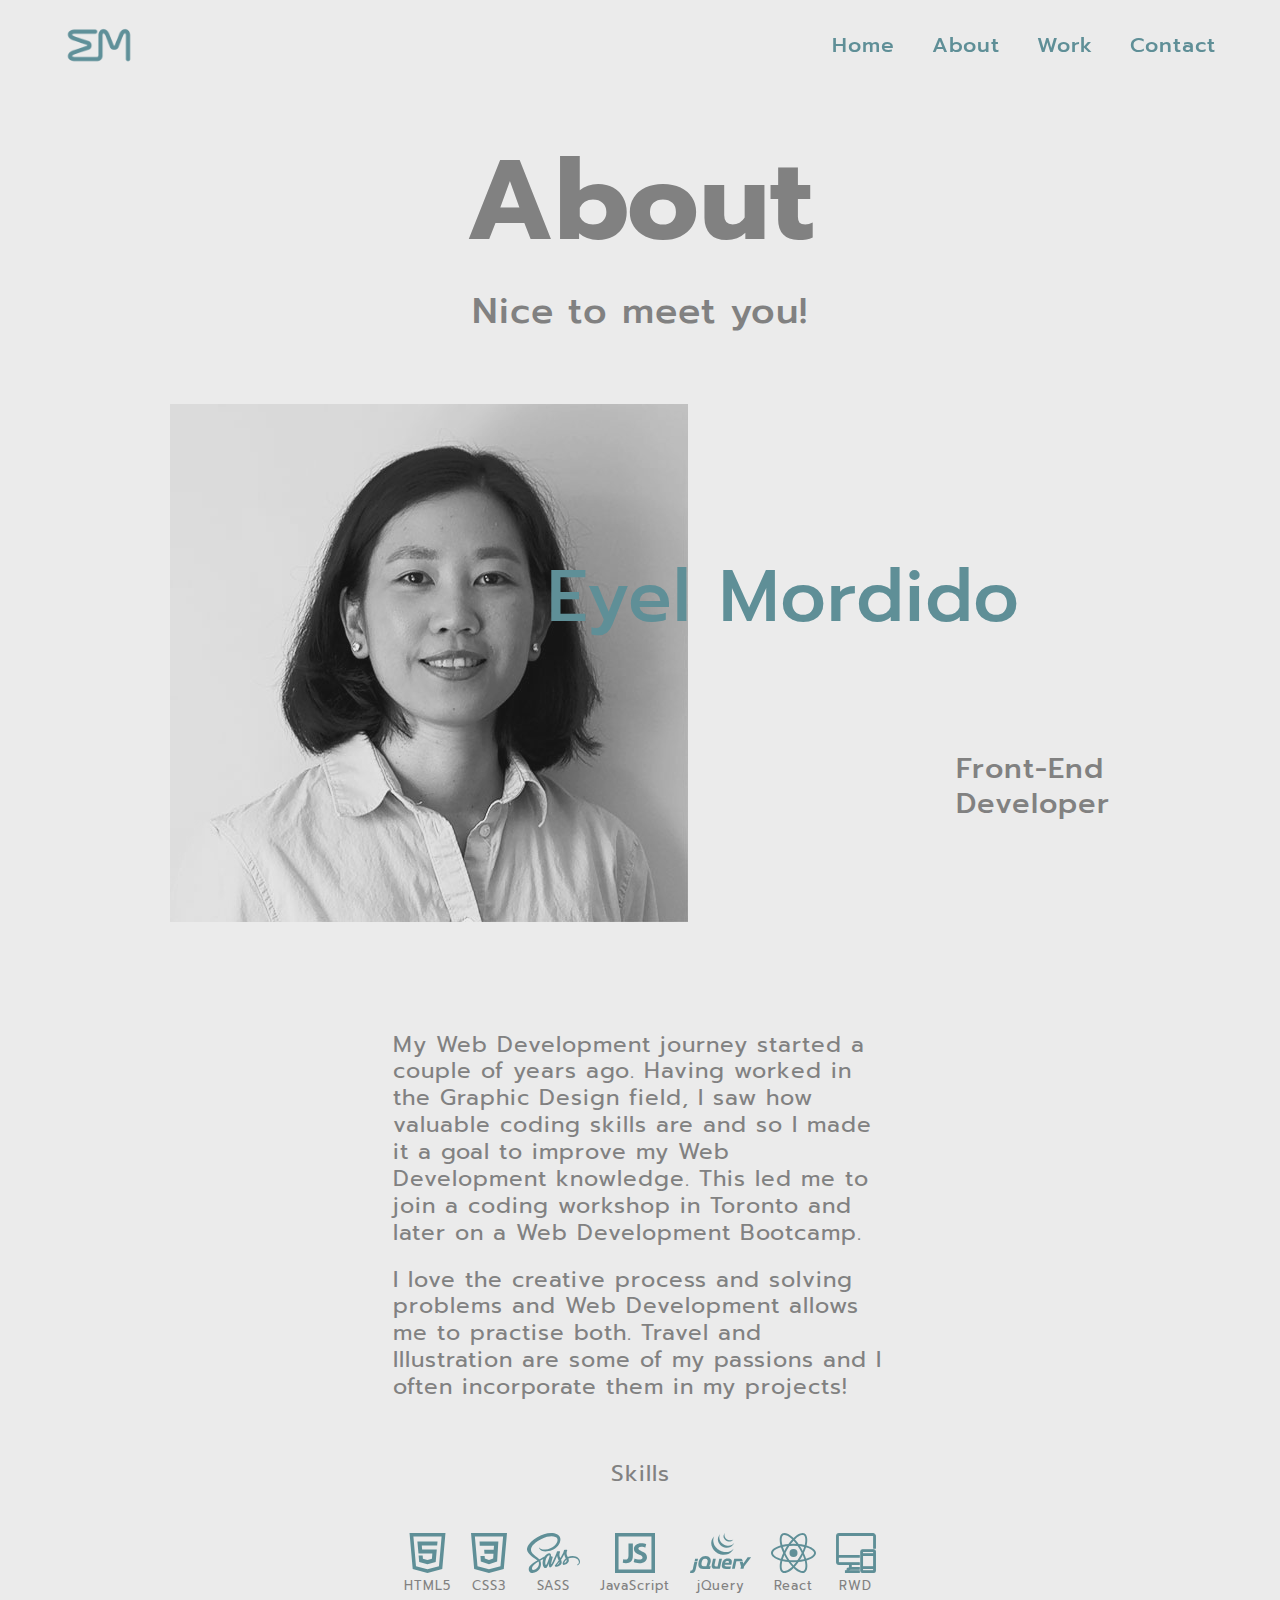
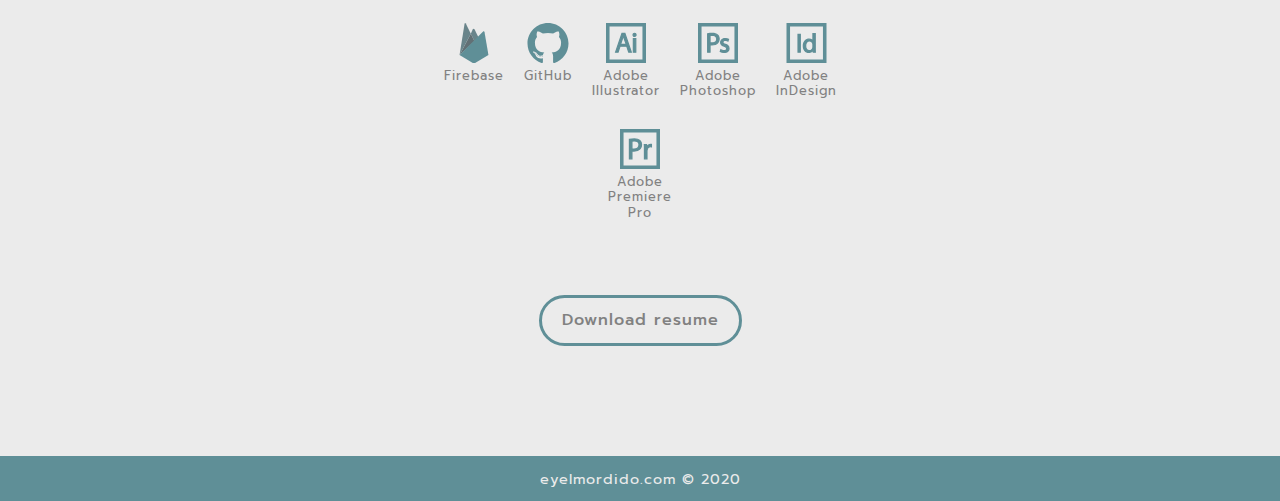
==== commit 3bc9702f: "changed about wording" ====
--- a/about.html
+++ b/about.html
@@ -49,11 +49,11 @@
     
     <div class="aboutDetails">
       <p>
-        My Web Development journey started a couple of years ago. Having worked in the Graphic Design field, I saw how valuable coding skills are and so I made it a goal to improve my Web Development knowledge. This led me to join a coding workshop in Toronto and later on a Web Development Bootcamp. I love creating and solving puzzles and Web Development allows me to do both.
+        My Web Development journey started a couple of years ago. Having worked in the Graphic Design field, I saw how valuable coding skills are and so I made it a goal to improve my Web Development knowledge. This led me to join a coding workshop in Toronto and later on a Web Development Bootcamp.
       </p>
 
       <p>
-        Travel and Illustration are some of my interests and I often incorporate them in my projects!
+        I love the creative process and solving problems and Web Development allows me to practise both. Travel and Illustration are some of my passions and I often incorporate them in my projects!
       </p>
 
       <div class="skills">
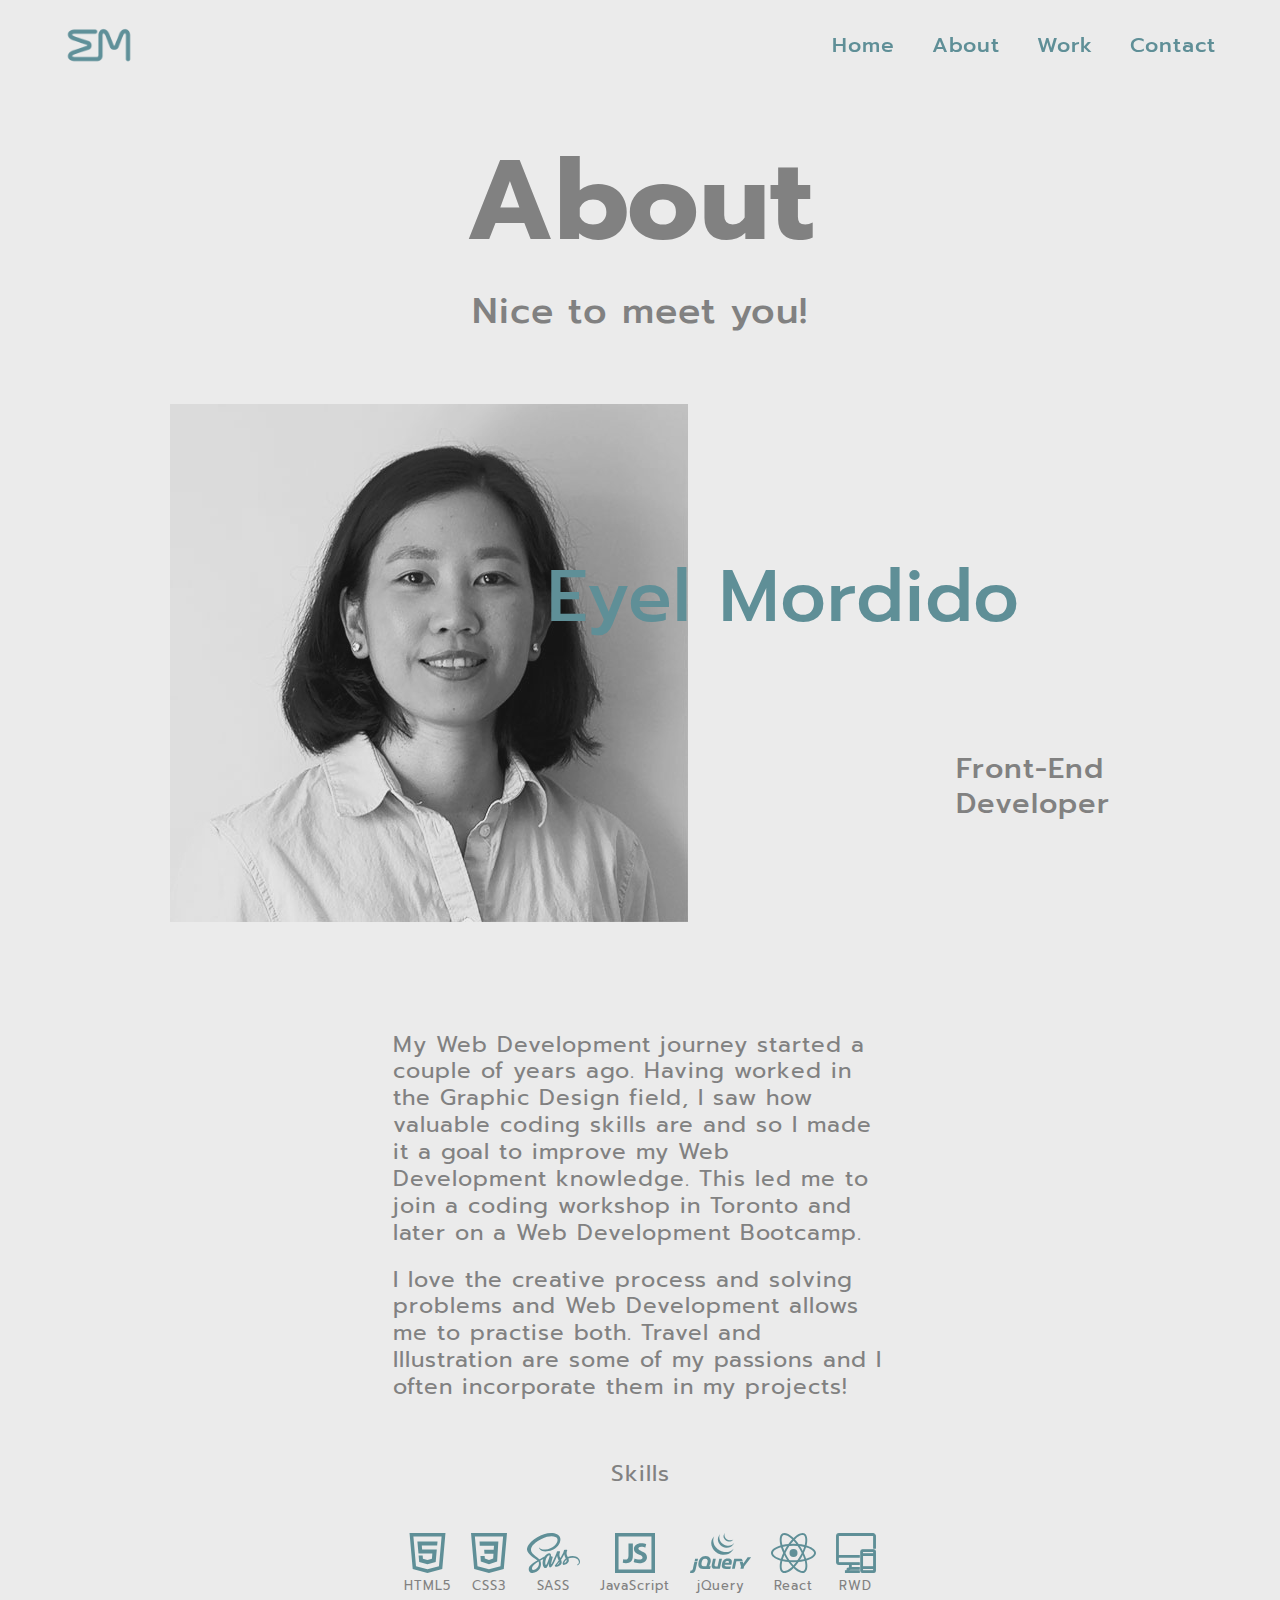
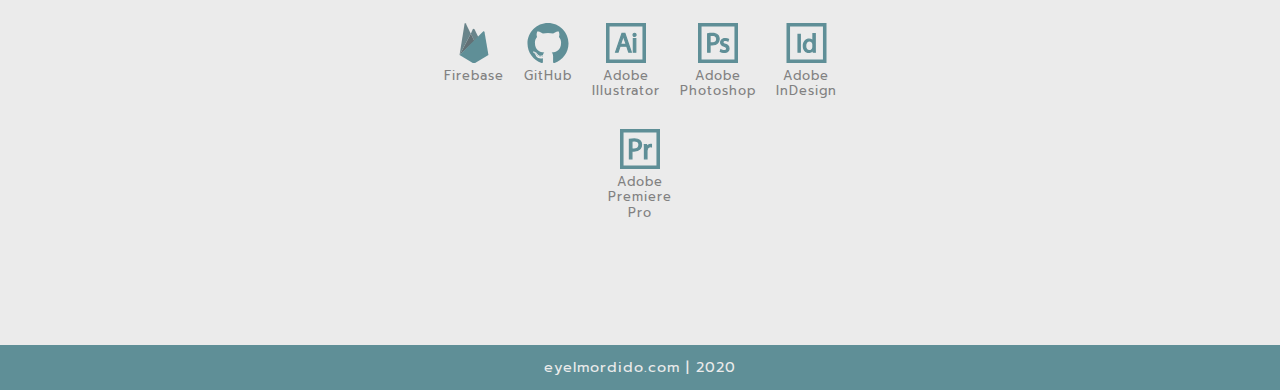
==== commit ac012815: "updated footer and removed resume" ====
--- a/about.html
+++ b/about.html
@@ -115,14 +115,12 @@
         </ul>
       </div>
 
-      <a class="resume" href="./assets/eyel-mordido-resume-web.pdf" target="_blank">Download resume</a>
-
     </div>
 
   </main> <!-- MAIN ENDS -->
   
   <footer class="indexFooter">
-    <p>eyelmordido.com &copy; 2020</p>
+    <p>eyelmordido.com | 2020</p>
   </footer>
 
 </body>
--- a/styles/style.css
+++ b/styles/style.css
@@ -499,16 +499,6 @@
   margin-top: 5px;
 }
 
-a.resume {
-  color: #818181;
-  font-size: 1rem;
-  border: 3px solid #5F8F97;
-  padding: 13px 20px;
-  border-radius: 50px;
-  cursor: pointer;
-  display: inline-block;
-}
-
 .project {
   margin-bottom: 120px;
 }
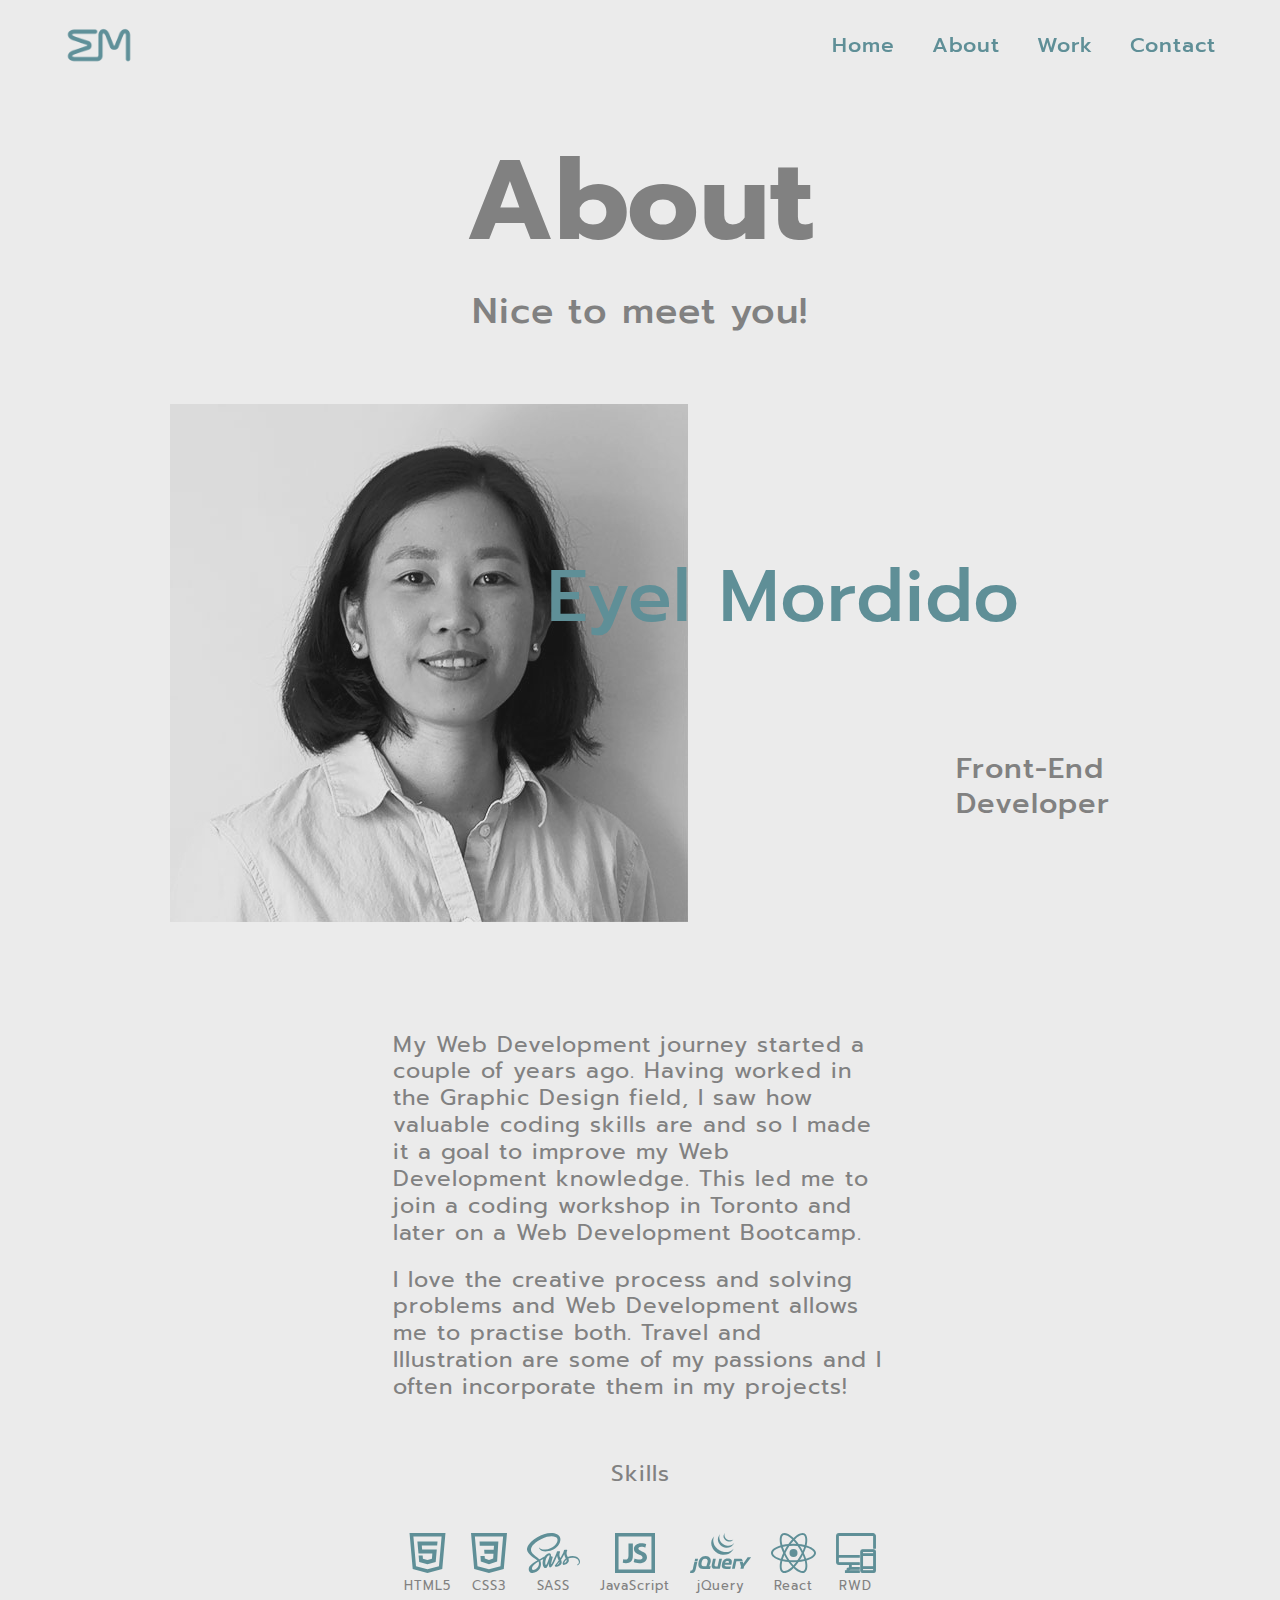
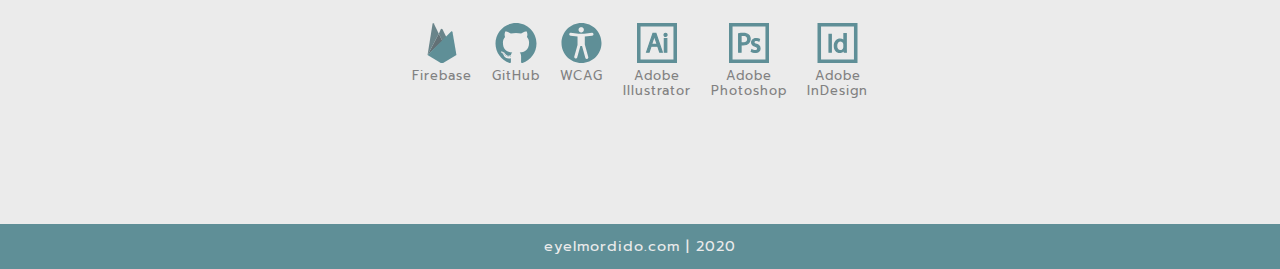
==== commit 5eb59db2: "updated js and skills" ====
--- a/about.html
+++ b/about.html
@@ -97,6 +97,10 @@
             <figcaption>GitHub</figcaption>
           </li>
           <li>
+            <img src="./assets/wcag.svg" alt="Web Content Accessibility Guidelines.">
+            <figcaption>WCAG</figcaption>
+          </li>
+          <li>
             <img src="./assets/ai.svg" alt="The logo for Adobe Illustrator - A and i.">
             <figcaption>Adobe <br>Illustrator</figcaption>
           </li>
@@ -107,10 +111,6 @@
           <li>
             <img src="./assets/id.svg" alt="The logo for Adobe Illustrator - I and n.">
             <figcaption>Adobe <br>InDesign</figcaption>
-          </li>
-          <li>
-            <img src="./assets/premiere-pro.svg" alt="The logo for Adobe Illustrator - P and r.">
-            <figcaption>Adobe <br>Premiere <br>Pro</figcaption>
           </li>
         </ul>
       </div>
